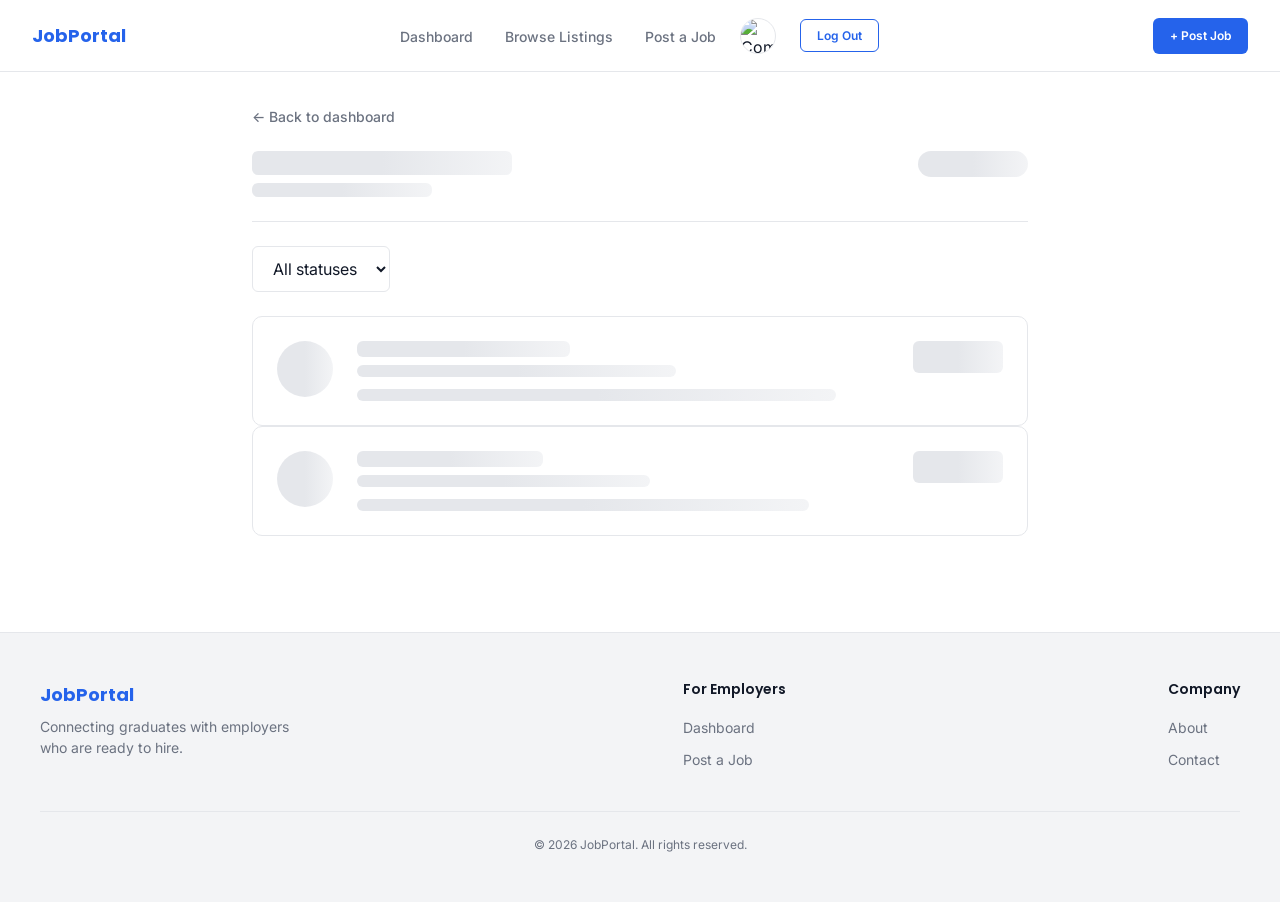
==== applicants.html @ 9f1671d1 "Add files via upload" ====
<!DOCTYPE html>
<html lang="en">

<head>
  <meta charset="UTF-8">
  <title>Applicants — JobPortal</title>
  <meta name="viewport" content="width=device-width, initial-scale=1.0">
  <link rel="preconnect" href="https://fonts.googleapis.com">
  <link href="https://fonts.googleapis.com/css2?family=Poppins:wght@600;700&family=Inter:wght@400;500;600&display=swap"
    rel="stylesheet">
  <link rel="stylesheet" href="tokens.css">
  <link rel="stylesheet" href="components.css">
  <link rel="stylesheet" href="applicants.css">
</head>

<body>

  <!-- NAVBAR — employer state -->
  <nav class="navbar js-navbar-employer" id="navbar-employer">
    <a href="employer-dashboard.html" class="navbar__logo">JobPortal</a>
    <div class="navbar__mobile-menu js-navbar-links">
      <ul class="navbar__links">
        <li><a href="employer-dashboard.html">Dashboard</a></li>
        <li><a href="listings.html">Browse Listings</a></li>
        <li><a href="post-job.html">Post a Job</a></li>
      </ul>
      <a href="company-profile.html">
        <img src="https://via.placeholder.com/36" alt="Company logo" class="navbar__avatar js-navbar-avatar">
      </a>
      <button class="btn btn--secondary btn--sm js-logout-btn">
        <span class="spinner js-logout-spinner" hidden></span>
        <span class="js-logout-text">Log Out</span>
      </button>
    </div>
    <div class="navbar__actions">
      <a href="post-job.html" class="btn btn--primary btn--sm">+ Post Job</a>
    </div>
    <button class="navbar__toggle js-navbar-toggle" aria-label="Open menu">&#9776;</button>
  </nav>

  <main class="applicants-page">
    <a href="employer-dashboard.html" class="back-link">&larr; Back to dashboard</a>

    <!-- ============================================================
         JOB CONTEXT HEADER
         JS reads the job ID from the URL (e.g. ?jobId=abc123) and
         fills in this job's own details here, so the employer knows
         exactly which listing these applicants belong to.
    ============================================================= -->
    <div class="applicants-header js-applicants-header-skeleton">
      <div>
        <div class="skeleton" style="width:260px;height:24px;margin-bottom:8px;"></div>
        <div class="skeleton" style="width:180px;height:14px;"></div>
      </div>
      <div class="skeleton" style="width:110px;height:26px;border-radius:999px;"></div>
    </div>

    <div class="applicants-header js-applicants-header" hidden>
      <div>
        <h1 class="applicants-header__title js-job-title">Frontend Developer</h1>
        <p class="applicants-header__meta js-job-meta">Lagos, Nigeria &middot; Full-time &middot; Posted Jul 18, 2026
        </p>
      </div>
      <span class="js-applicant-count applicants-header__count"> applicants</span>
    </div>

    <!-- Filter by application status -->
    <div class="applicants-toolbar">
      <select class="form-select js-applicant-status-filter" style="width: auto;">
        <option value="all">All statuses</option>
        <option value="pending">Pending</option>
        <option value="accepted">Accepted</option>
        <option value="rejected">Rejected</option>
      </select>
    </div>

    <!-- ============================================================
         APPLICANTS LIST
         The card below is ONE example. Your JS clears .js-applicants-list
         and renders one of these per application document tied to
         this job, fetched from Firestore.
    ============================================================= -->
    <div class="applicants-list js-applicants-list">

      <div class="skeleton-loading js-applicants-skeleton">
        <div class="applicant-card">
          <div class="skeleton" style="width:56px;height:56px;border-radius:50%;flex-shrink:0;"></div>
          <div style="flex:1;display:flex;flex-direction:column;gap:8px;">
            <div class="skeleton" style="width:40%;height:16px;"></div>
            <div class="skeleton" style="width:60%;height:12px;"></div>
            <div class="skeleton" style="width:90%;height:12px;margin-top:4px;"></div>
          </div>
          <div class="skeleton" style="width:90px;height:32px;border-radius:6px;flex-shrink:0;"></div>
        </div>
        <div class="applicant-card">
          <div class="skeleton" style="width:56px;height:56px;border-radius:50%;flex-shrink:0;"></div>
          <div style="flex:1;display:flex;flex-direction:column;gap:8px;">
            <div class="skeleton" style="width:35%;height:16px;"></div>
            <div class="skeleton" style="width:55%;height:12px;"></div>
            <div class="skeleton" style="width:85%;height:12px;margin-top:4px;"></div>
          </div>
          <div class="skeleton" style="width:90px;height:32px;border-radius:6px;flex-shrink:0;"></div>
        </div>
      </div>

      <!-- <div class="applicant-card">
        <img src="https://via.placeholder.com/56" alt="" class="applicant-card__photo">

        <div class="applicant-card__info">
          <span class="applicant-card__name">Jane Doe</span>
          <span class="applicant-card__field">Computer Science &middot; Applied Jul 20, 2026</span>
          <p class="applicant-card__note">
            "I've been building projects with React and Firebase for the past year
            and would love to bring that experience to your team."
          </p>
        </div>

        <div class="applicant-card__actions">
          <a href="#" class="btn btn--secondary btn--sm js-view-cv-link" target="_blank">View CV</a>
          <select class="form-select js-applicant-status-select" style="width: auto;">
            <option value="pending">Pending</option>
            <option value="accepted">Accept</option>
            <option value="rejected">Reject</option>
          </select>
        </div>
      </div> -->

      <!-- <div class="applicant-card">
        <img src="https://via.placeholder.com/56" alt="" class="applicant-card__photo">

        <div class="applicant-card__info">
          <span class="applicant-card__name">John Smith</span>
          <span class="applicant-card__field">Software Engineering &middot; Applied Jul 19, 2026</span>
          <p class="applicant-card__note">
            "Excited about this role — I've worked on a few vanilla JS projects
            with Firestore that map closely to what you're building."
          </p>
        </div>

        <div class="applicant-card__actions">
          <a href="#" class="btn btn--secondary btn--sm js-view-cv-link" target="_blank">View CV</a>
          <select class="form-select js-applicant-status-select" style="width: auto;">
            <option value="pending" selected>Pending</option>
            <option value="accepted">Accept</option>
            <option value="rejected">Reject</option>
          </select>
        </div>
      </div> -->
    </div>

    <!-- Empty state - shown when this job has zero applicants -->
    <div class="empty-state js-no-applicants" hidden>
      <p class="empty-state__title">No applicants yet</p>
      <p class="empty-state__desc">Once graduates apply, they'll show up here.</p>
    </div>
  </main>

  <!-- FOOTER -->
  <footer class="footer">
    <div class="footer__inner">
      <div class="footer__col">
        <div class="footer__brand">JobPortal</div>
        <p style="font-size: var(--fs-sm); color: var(--color-text-muted); max-width: 260px;">
          Connecting graduates with employers who are ready to hire.
        </p>
      </div>
      <div class="footer__col">
        <h4>For Employers</h4>
        <ul>
          <li><a href="employer-dashboard.html">Dashboard</a></li>
          <li><a href="post-job.html">Post a Job</a></li>
        </ul>
      </div>
      <div class="footer__col">
        <h4>Company</h4>
        <ul>
          <li><a href="about.html">About</a></li>
          <li><a href="Contact.html">Contact</a></li>
        </ul>
      </div>
    </div>
    <div class="footer__bottom">
      &copy; 2026 JobPortal. All rights reserved.
    </div>
  </footer>

  <div class="toast js-toast" hidden>
    <span class="toast__icon js-toast-icon">⚠️</span>
    <span class="js-toast-message">Message goes here</span>
  </div>

  <script type="module" src="applicants.js"></script>
</body>

</html>
---- tokens.css ----
/* ==========================================================================
   DESIGN TOKENS
   Shared CSS custom properties used across every page.
   Link this file FIRST in every HTML page, before any other stylesheet.
   ========================================================================== */

:root {
  /* ---- Brand / Accent Colors ---- */
  --color-primary: #2563eb; /* main accent - blue (trust/corporate) */
  --color-primary-dark: #1d4ed8; /* hover states */
  --color-primary-light: #dbeafe; /* soft backgrounds, badges */

  /* ---- Status Colors (job application states, alerts) ---- */
  --color-success: #16a34a; /* accepted / approved */
  --color-danger: #dc2626; /* rejected / errors */
  --color-warning: #d97706; /* pending */

  /* ---- Neutrals ---- */
  --color-text: #111827; /* near-black, body text */
  --color-text-muted: #6b7280; /* secondary text, labels */
  --color-border: #e5e7eb; /* dividers, input borders */
  --color-bg: #ffffff; /* page background */
  --color-bg-soft: #f3f4f6; /* section backgrounds, cards */
  --color-white: #ffffff;

  /* ---- Typography ---- */
  --font-heading: 'Poppins', sans-serif;
  --font-body: 'Inter', sans-serif;

  --fs-xs: 0.75rem; /* 12px - small labels */
  --fs-sm: 0.875rem; /* 14px - form hints, meta text */
  --fs-base: 1rem; /* 16px - body text */
  --fs-lg: 1.125rem; /* 18px - subheadings */
  --fs-xl: 1.5rem; /* 24px - section titles */
  --fs-2xl: 2rem; /* 32px - page titles */
  --fs-3xl: 2.75rem; /* 44px - hero heading */

  --fw-regular: 400;
  --fw-medium: 500;
  --fw-semibold: 600;
  --fw-bold: 700;

  /* ---- Spacing Scale ---- */
  --space-xs: 0.25rem; /* 4px */
  --space-sm: 0.5rem; /* 8px */
  --space-md: 1rem; /* 16px */
  --space-lg: 1.5rem; /* 24px */
  --space-xl: 2rem; /* 32px */
  --space-2xl: 3rem; /* 48px */
  --space-3xl: 4rem; /* 64px */

  /* ---- Layout ---- */
  --max-width: 1200px; /* main content container width */
  --navbar-height: 72px;

  /* ---- Radius ---- */
  --radius-sm: 6px; /* inputs, small buttons */
  --radius-md: 10px; /* cards */
  --radius-lg: 16px; /* modals, larger panels */
  --radius-full: 999px; /* pills, avatars */

  /* ---- Shadows ---- */
  --shadow-sm: 0 1px 2px rgba(17, 24, 39, 0.06);
  --shadow-md: 0 4px 12px rgba(17, 24, 39, 0.08);
  --shadow-lg: 0 10px 24px rgba(17, 24, 39, 0.12);

  /* ---- Transitions ---- */
  --transition-fast: 0.15s ease;
  --transition-base: 0.25s ease;
}

/* ---- Basic Reset (kept minimal, not opinionated about layout) ---- */
* {
  margin: 0;
  padding: 0;
  box-sizing: border-box;
}

body {
  font-family: var(--font-body);
  font-size: var(--fs-base);
  color: var(--color-text);
  background-color: var(--color-bg);
  line-height: 1.5;
}

h1, h2, h3, h4, h5, h6 {
  font-family: var(--font-heading);
  font-weight: var(--fw-semibold);
  line-height: 1.25;
}

a {
  text-decoration: none;
  color: inherit;
}

img {
  max-width: 100%;
  display: block;
}

button {
  font-family: var(--font-body);
  cursor: pointer;
}
---- components.css ----
/* ==========================================================================
   SHARED COMPONENTS
   Link this AFTER tokens.css, BEFORE your page-specific CSS, on every page.
   ========================================================================== */

/* ---------------------------------------------------------------------------
   NAVBAR
--------------------------------------------------------------------------- */

.toast {
  position: fixed;
  top: -80px;
  left: 50%;
  transform: translateX(-50%);
  display: flex;
  align-items: center;
  gap: var(--space-sm);
  background-color: var(--color-text);
  color: var(--color-white);
  padding: var(--space-md) var(--space-lg);
  border-radius: var(--radius-md);
  box-shadow: var(--shadow-lg);
  font-size: var(--fs-sm);
  font-weight: var(--fw-medium);
  z-index: 300;
  transition: top 0.35s ease;
}

.toast[hidden] {
  display: none;
}

.toast--visible {
  top: 24px;
}

.toast__icon {
  font-size: var(--fs-base);
}





.info-banner {
  background-color: var(--color-primary-light);
  color: var(--color-primary-dark);
  border: 1px solid var(--color-primary);
  border-radius: var(--radius-sm);
  padding: var(--space-md);
  font-size: var(--fs-sm);
  margin-bottom: var(--space-lg);
}

.navbar {
  height: var(--navbar-height);
  display: flex;
  align-items: center;
  justify-content: space-between;
  padding: 0 var(--space-xl);
  border-bottom: 1px solid var(--color-border);
  background-color: var(--color-white);
  position: sticky;
  top: 0;
  z-index: 100;
}

.navbar__logo {
  font-family: var(--font-heading);
  font-size: var(--fs-lg);
  font-weight: var(--fw-bold);
  color: var(--color-primary);
}

.navbar__links {
  display: flex;
  align-items: center;
  gap: var(--space-xl);
  list-style: none;
}

.navbar__links a {
  font-size: var(--fs-sm);
  font-weight: var(--fw-medium);
  color: var(--color-text-muted);
  transition: color var(--transition-fast);
}

.navbar__links a:hover,
.navbar__links a.active {
  color: var(--color-primary);
}

.navbar__actions {
  display: flex;
  align-items: center;
  gap: var(--space-md);
}

.navbar__avatar {
  width: 36px;
  height: 36px;
  border-radius: var(--radius-full);
  object-fit: cover;
  border: 1px solid var(--color-border);
}

.navbar__toggle {
  display: none;
  background: none;
  border: none;
  font-size: var(--fs-xl);
  color: var(--color-text);
}

/* Wrapper used on mobile: holds the links + whichever action buttons
   should collapse into the hamburger dropdown (e.g. Log Out, Log In).
   On desktop this just behaves like a normal inline flex row. */
.navbar__mobile-menu {
  display: flex;
  align-items: center;
  gap: var(--space-lg);
}

@media (max-width: 768px) {
  .navbar__mobile-menu {
    display: none;
  }

  /* JS toggles this class (see navbar.js pattern) to reveal the dropdown */
  .navbar__mobile-menu.navbar__links--open {
    display: flex;
    flex-direction: column;
    align-items: flex-start;
    position: absolute;
    top: var(--navbar-height);
    left: 0;
    right: 0;
    background-color: var(--color-white);
    padding: var(--space-lg);
    border-bottom: 1px solid var(--color-border);
    gap: var(--space-md);
    z-index: 150;
    box-shadow: var(--shadow-md);
  }

  .navbar__mobile-menu .navbar__links {
    flex-direction: column;
    align-items: flex-start;
    gap: var(--space-md);
    width: 100%;
  }

  .navbar__toggle {
    display: block;
  }
}

/* ---------------------------------------------------------------------------
   FOOTER
--------------------------------------------------------------------------- */
.footer {
  background-color: var(--color-bg-soft);
  border-top: 1px solid var(--color-border);
  padding: var(--space-2xl) var(--space-xl);
  margin-top: var(--space-3xl);
}

.footer__inner {
  max-width: var(--max-width);
  margin: 0 auto;
  display: flex;
  flex-wrap: wrap;
  justify-content: space-between;
  gap: var(--space-xl);
}

.footer__brand {
  font-family: var(--font-heading);
  font-weight: var(--fw-bold);
  font-size: var(--fs-lg);
  color: var(--color-primary);
  margin-bottom: var(--space-sm);
}

.footer__col h4 {
  font-size: var(--fs-sm);
  font-weight: var(--fw-semibold);
  margin-bottom: var(--space-md);
  color: var(--color-text);
}

.footer__col ul {
  list-style: none;
}

.footer__col li {
  margin-bottom: var(--space-sm);
}

.footer__col a {
  font-size: var(--fs-sm);
  color: var(--color-text-muted);
  transition: color var(--transition-fast);
}

.footer__col a:hover {
  color: var(--color-primary);
}

.footer__bottom {
  max-width: var(--max-width);
  margin: var(--space-xl) auto 0;
  padding-top: var(--space-lg);
  border-top: 1px solid var(--color-border);
  font-size: var(--fs-xs);
  color: var(--color-text-muted);
  text-align: center;
}

/* ---------------------------------------------------------------------------
   BUTTONS
--------------------------------------------------------------------------- */
.btn {
  display: inline-flex;
  align-items: center;
  justify-content: center;
  gap: var(--space-sm);
  padding: 0.75rem 1.5rem;
  font-size: var(--fs-sm);
  font-weight: var(--fw-semibold);
  border-radius: var(--radius-sm);
  border: 1px solid transparent;
  transition: background-color var(--transition-fast), border-color var(--transition-fast), color var(--transition-fast);
}

.btn[hidden] {
  display: none;
}

.btn:focus-visible {
  outline: 2px solid var(--color-primary);
  outline-offset: 2px;
}

.btn--primary {
  background-color: var(--color-primary);
  color: var(--color-white);
}
.btn--primary:hover {
  background-color: var(--color-primary-dark);
}

.btn--secondary {
  background-color: var(--color-white);
  color: var(--color-primary);
  border-color: var(--color-primary);
}
.btn--secondary:hover {
  background-color: var(--color-primary-light);
}

.btn--danger {
  background-color: var(--color-white);
  color: var(--color-danger);
  border-color: var(--color-danger);
}
.btn--danger:hover {
  background-color: var(--color-danger);
  color: var(--color-white);
}

.btn--full {
  width: 100%;
}

.btn--sm {
  padding: 0.5rem 1rem;
  font-size: var(--fs-xs);
}

/* ---------------------------------------------------------------------------
   SPINNER
--------------------------------------------------------------------------- */
.spinner {
  display: inline-block;
  width: 16px;
  height: 16px;
  border: 2px solid rgba(255, 255, 255, 0.4);
  border-top-color: var(--color-white);
  border-radius: 50%;
  animation: spin 0.6s linear infinite;
}

.spinner[hidden] {
  display: none;
}

.btn--secondary .spinner,
.btn--danger .spinner {
  border: 2px solid rgba(37, 99, 235, 0.25);
  border-top-color: var(--color-primary);
}

.btn--danger .spinner {
  border-color: rgba(220, 38, 38, 0.25);
  border-top-color: var(--color-danger);
}

@keyframes spin {
  to { transform: rotate(360deg); }
}

/* ---------------------------------------------------------------------------
   SKELETON LOADING
--------------------------------------------------------------------------- */
.skeleton {
  background: linear-gradient(90deg, #e5e7eb 25%, #f3f4f6 50%, #e5e7eb 75%);
  background-size: 200% 100%;
  animation: skeleton-shimmer 1.5s ease-in-out infinite;
  border-radius: var(--radius-sm);
}

@keyframes skeleton-shimmer {
  0% { background-position: 200% 0; }
  100% { background-position: -200% 0; }
}

/* ---------------------------------------------------------------------------
   FORM INPUTS
--------------------------------------------------------------------------- */
.form-group {
  margin-bottom: var(--space-lg);
}

.form-group label {
  display: block;
  font-size: var(--fs-sm);
  font-weight: var(--fw-medium);
  color: var(--color-text);
  margin-bottom: var(--space-sm);
}

.form-group .form-hint {
  display: block;
  font-size: var(--fs-xs);
  color: var(--color-text-muted);
  margin-top: var(--space-xs);
}

.form-input,
.form-select,
.form-textarea {
  width: 100%;
  padding: 0.7rem 1rem;
  font-family: var(--font-body);
  font-size: var(--fs-base);
  color: var(--color-text);
  background-color: var(--color-white);
  border: 1px solid var(--color-border);
  border-radius: var(--radius-sm);
  transition: border-color var(--transition-fast), box-shadow var(--transition-fast);
}

.form-input:focus,
.form-select:focus,
.form-textarea:focus {
  outline: none;
  border-color: var(--color-primary);
  box-shadow: 0 0 0 3px var(--color-primary-light);
}

.form-input.is-invalid,
.form-select.is-invalid,
.form-textarea.is-invalid {
  border-color: var(--color-danger);
}

.form-error {
  display: block;
  font-size: var(--fs-xs);
  color: var(--color-danger);
  margin-top: var(--space-xs);
}

.form-textarea {
  resize: vertical;
  min-height: 120px;
}

.role-toggle {
  display: flex;
  gap: var(--space-md);
  margin-bottom: var(--space-xl);
}

.role-toggle input {
  display: none;
}

.role-toggle label {
  flex: 1;
  text-align: center;
  padding: var(--space-md);
  border: 1px solid var(--color-border);
  border-radius: var(--radius-sm);
  font-weight: var(--fw-medium);
  color: var(--color-text-muted);
  cursor: pointer;
  transition: all var(--transition-fast);
}

.role-toggle input:checked + label {
  border-color: var(--color-primary);
  background-color: var(--color-primary-light);
  color: var(--color-primary);
}

/* ---------------------------------------------------------------------------
   AUTH LAYOUT
--------------------------------------------------------------------------- */
.auth-page {
  min-height: calc(100vh - var(--navbar-height));
  display: flex;
  align-items: center;
  justify-content: center;
  background-color: var(--color-bg-soft);
  padding: var(--space-2xl) var(--space-md);
}

.auth-card {
  width: 100%;
  max-width: 420px;
  background-color: var(--color-white);
  border: 1px solid var(--color-border);
  border-radius: var(--radius-lg);
  box-shadow: var(--shadow-md);
  padding: var(--space-2xl);
}

.auth-card__title {
  font-size: var(--fs-xl);
  margin-bottom: var(--space-xs);
  text-align: center;
}

.auth-card__subtitle {
  font-size: var(--fs-sm);
  color: var(--color-text-muted);
  text-align: center;
  margin-bottom: var(--space-xl);
}

.auth-card__footer {
  text-align: center;
  font-size: var(--fs-sm);
  color: var(--color-text-muted);
  margin-top: var(--space-lg);
}

.auth-card__footer a {
  color: var(--color-primary);
  font-weight: var(--fw-medium);
}

.auth-divider {
  display: flex;
  align-items: center;
  gap: var(--space-md);
  margin: var(--space-lg) 0;
  font-size: var(--fs-xs);
  color: var(--color-text-muted);
}

.auth-divider::before,
.auth-divider::after {
  content: "";
  flex: 1;
  height: 1px;
  background-color: var(--color-border);
}

.auth-alert {
  font-size: var(--fs-sm);
  padding: var(--space-md);
  border-radius: var(--radius-sm);
  margin-bottom: var(--space-lg);
  display: none;
}

.auth-alert--error {
  background-color: #fee2e2;
  color: var(--color-danger);
  border: 1px solid #fecaca;
}

.auth-alert--success {
  background-color: #dcfce7;
  color: var(--color-success);
  border: 1px solid #bbf7d0;
}

.checkbox-label {
  display: flex;
  align-items: flex-start;
  gap: var(--space-sm);
  font-size: var(--fs-sm);
  color: var(--color-text-muted);
  cursor: pointer;
}

.checkbox-label input[type="checkbox"] {
  margin-top: 3px;
  width: 16px;
  height: 16px;
  accent-color: var(--color-primary);
  flex-shrink: 0;
}

.checkbox-label a {
  color: var(--color-primary);
  font-weight: var(--fw-medium);
}

.back-link {
  display: inline-block;
  font-size: var(--fs-sm);
  color: var(--color-text-muted);
  margin-bottom: var(--space-lg);
  font-weight: var(--fw-medium);
}

.back-link:hover {
  color: var(--color-primary);
}

/* ---------------------------------------------------------------------------
   PROFILE PAGE LAYOUT
--------------------------------------------------------------------------- */
.profile-page {
  max-width: 720px;
  margin: 0 auto;
  padding: var(--space-xl);
}

.profile-page__title {
  font-size: var(--fs-2xl);
  margin-bottom: var(--space-xs);
}

.profile-page__subtitle {
  font-size: var(--fs-base);
  color: var(--color-text-muted);
  margin-bottom: var(--space-xl);
}

.profile-layout {
  display: flex;
  flex-direction: column;
  gap: var(--space-lg);
}

.profile-card {
  background-color: var(--color-white);
  border: 1px solid var(--color-border);
  border-radius: var(--radius-md);
  padding: var(--space-xl);
}

.profile-card__title {
  font-size: var(--fs-lg);
  margin-bottom: var(--space-lg);
}

.profile-card__desc {
  font-size: var(--fs-sm);
  color: var(--color-text-muted);
  margin-bottom: var(--space-lg);
}

.profile-card--danger {
  border-color: #fecaca;
  background-color: #fef2f2;
}

.profile-card--danger .profile-card__title {
  color: var(--color-danger);
}

.photo-upload {
  display: flex;
  align-items: center;
  gap: var(--space-lg);
}

.photo-upload__preview {
  width: 96px;
  height: 96px;
  border-radius: var(--radius-full);
  object-fit: cover;
  border: 1px solid var(--color-border);
  flex-shrink: 0;
}

label.btn {
  cursor: pointer;
  display: inline-flex;
  margin-bottom: var(--space-sm);
}

@media (max-width: 600px) {
  .photo-upload {
    flex-direction: column;
    text-align: center;
  }
}

/* ---------------------------------------------------------------------------
   STATS ROW
--------------------------------------------------------------------------- */
.stats-row {
  display: grid;
  grid-template-columns: repeat(4, 1fr);
  gap: var(--space-lg);
  margin-bottom: var(--space-2xl);
}

.stat-box {
  background-color: var(--color-white);
  border: 1px solid var(--color-border);
  border-radius: var(--radius-md);
  padding: var(--space-lg);
  text-align: center;
}

.stat-box__number {
  display: block;
  font-family: var(--font-heading);
  font-size: var(--fs-2xl);
  font-weight: var(--fw-bold);
  color: var(--color-primary);
}

.stat-box__label {
  display: block;
  font-size: var(--fs-sm);
  color: var(--color-text-muted);
  margin-top: var(--space-xs);
}

@media (max-width: 768px) {
  .stats-row {
    grid-template-columns: repeat(2, 1fr);
  }
}

/* ---------------------------------------------------------------------------
   EMPTY STATE
--------------------------------------------------------------------------- */
.empty-state {
  text-align: center;
  padding: var(--space-3xl) var(--space-xl);
  background-color: var(--color-bg-soft);
  border-radius: var(--radius-md);
}

.empty-state__title {
  font-size: var(--fs-lg);
  font-weight: var(--fw-semibold);
  margin-bottom: var(--space-sm);
}

.empty-state__desc {
  font-size: var(--fs-sm);
  color: var(--color-text-muted);
  margin-bottom: var(--space-lg);
}

/* ---------------------------------------------------------------------------
   JOB CARD
--------------------------------------------------------------------------- */
.job-card {
  display: flex;
  flex-direction: column;
  gap: var(--space-sm);
  padding: var(--space-lg);
  background-color: var(--color-white);
  border: 1px solid var(--color-border);
  border-radius: var(--radius-md);
  transition: box-shadow var(--transition-fast), transform var(--transition-fast);
}

.job-card:hover {
  box-shadow: var(--shadow-md);
  transform: translateY(-2px);
}

.job-card__top {
  display: flex;
  justify-content: space-between;
  align-items: flex-start;
  gap: var(--space-md);
}

.job-card__title {
  font-size: var(--fs-lg);
  font-weight: var(--fw-semibold);
  color: var(--color-text);
}

.job-card__company {
  font-size: var(--fs-sm);
  color: var(--color-text-muted);
  margin-top: 2px;
}

.job-card__logo {
  width: 48px;
  height: 48px;
  border-radius: var(--radius-sm);
  object-fit: cover;
  border: 1px solid var(--color-border);
  flex-shrink: 0;
}

.job-card__meta {
  display: flex;
  flex-wrap: wrap;
  gap: var(--space-sm);
  margin-top: var(--space-xs);
}

.job-card__tag {
  font-size: var(--fs-xs);
  font-weight: var(--fw-medium);
  padding: 0.3rem 0.7rem;
  border-radius: var(--radius-full);
  background-color: var(--color-bg-soft);
  color: var(--color-text-muted);
}

.job-card__footer {
  display: flex;
  justify-content: space-between;
  align-items: center;
  margin-top: var(--space-sm);
  padding-top: var(--space-sm);
  border-top: 1px solid var(--color-border);
}

.job-card__salary {
  font-size: var(--fs-sm);
  font-weight: var(--fw-semibold);
  color: var(--color-text);
}

.status-pill {
  font-size: var(--fs-xs);
  font-weight: var(--fw-semibold);
  padding: 0.3rem 0.75rem;
  border-radius: var(--radius-full);
  text-transform: capitalize;
}

.status-pill--pending {
  background-color: #fef3c7;
  color: var(--color-warning);
}

.status-pill--accepted {
  background-color: #dcfce7;
  color: var(--color-success);
}

.status-pill--rejected {
  background-color: #fee2e2;
  color: var(--color-danger);
}

/* ---------------------------------------------------------------------------
   NOTIFICATIONS
   Bell icon + unread badge + dropdown panel. Used in the graduate,
   employer, and admin navbars (not the logged-out one).
--------------------------------------------------------------------------- */
.notification-bell {
  position: relative;
  background: none;
  border: none;
  font-size: var(--fs-lg);
  color: var(--color-text-muted);
  padding: var(--space-xs);
  line-height: 1;
}

.notification-bell:hover {
  color: var(--color-text);
}

.notification-badge {
  position: absolute;
  top: -2px;
  right: -2px;
  min-width: 16px;
  height: 16px;
  padding: 0 4px;
  background-color: var(--color-danger);
  color: var(--color-white);
  font-size: 10px;
  font-weight: var(--fw-bold);
  border-radius: var(--radius-full);
  display: flex;
  align-items: center;
  justify-content: center;
  line-height: 1;
}

.notification-badge[hidden] {
  display: none;
}

.notification-dropdown {
  position: absolute;
  top: calc(100% + var(--space-sm));
  right: 0;
  width: 340px;
  max-width: 90vw;
  max-height: 420px;
  overflow-y: auto;
  background-color: var(--color-white);
  border: 1px solid var(--color-border);
  border-radius: var(--radius-md);
  box-shadow: var(--shadow-lg);
  z-index: 200;
}

.notification-dropdown[hidden] {
  display: none;
}

.notification-dropdown__header {
  display: flex;
  justify-content: space-between;
  align-items: center;
  padding: var(--space-md) var(--space-lg);
  border-bottom: 1px solid var(--color-border);
}

.notification-dropdown__title {
  font-size: var(--fs-sm);
  font-weight: var(--fw-semibold);
}

.notification-dropdown__mark-all {
  background: none;
  border: none;
  font-size: var(--fs-xs);
  font-weight: var(--fw-medium);
  color: var(--color-primary);
}

.notification-item {
  display: block;
  padding: var(--space-md) var(--space-lg);
  border-bottom: 1px solid var(--color-border);
  font-size: var(--fs-sm);
  color: var(--color-text-muted);
}

.notification-item:last-child {
  border-bottom: none;
}

.notification-item--unread {
  background-color: var(--color-primary-light);
  color: var(--color-text);
  font-weight: var(--fw-medium);
}

.notification-item__time {
  display: block;
  font-size: var(--fs-xs);
  color: var(--color-text-muted);
  font-weight: var(--fw-regular);
  margin-top: 2px;
}

.notification-dropdown__empty {
  padding: var(--space-2xl) var(--space-lg);
  text-align: center;
  font-size: var(--fs-sm);
  color: var(--color-text-muted);
}

/* ---------------------------------------------------------------------------
   MODAL
   Shared by Job Details (Apply modal) and Edit Profile (delete account
   confirmation + reauth modals).
--------------------------------------------------------------------------- */
.modal-overlay {
  position: fixed;
  inset: 0;
  background-color: rgba(17, 24, 39, 0.5);
  display: flex;
  align-items: center;
  justify-content: center;
  padding: var(--space-md);
  z-index: 200;
}

.modal-overlay[hidden] {
  display: none;
}

.modal {
  position: relative;
  width: 100%;
  max-width: 420px;
  background-color: var(--color-white);
  border-radius: var(--radius-lg);
  box-shadow: var(--shadow-lg);
  padding: var(--space-2xl);
}

.modal--danger {
  border-top: 4px solid var(--color-danger);
}

.modal__close {
  position: absolute;
  top: var(--space-md);
  right: var(--space-md);
  background: none;
  border: none;
  font-size: var(--fs-xl);
  color: var(--color-text-muted);
  line-height: 1;
}

.modal__close:hover {
  color: var(--color-text);
}

.modal__icon {
  font-size: var(--fs-2xl);
  margin-bottom: var(--space-sm);
}

.modal__title {
  font-size: var(--fs-lg);
  margin-bottom: var(--space-xs);
  padding-right: var(--space-xl);
}

.modal__subtitle {
  font-size: var(--fs-sm);
  color: var(--color-text-muted);
  margin-bottom: var(--space-lg);
---- applicants.css ----
/* ==========================================================================
   APPLICANTS PAGE STYLES
   Link order: tokens.css -> components.css -> applicants.css
   ========================================================================== */

.applicants-page {
  max-width: 840px;
  margin: 0 auto;
  padding: var(--space-xl);
}

/* ---------------------------------------------------------------------------
   JOB CONTEXT HEADER
--------------------------------------------------------------------------- */
.applicants-header {
  display: flex;
  justify-content: space-between;
  align-items: flex-start;
  margin-bottom: var(--space-lg);
  padding-bottom: var(--space-lg);
  border-bottom: 1px solid var(--color-border);
}

.applicants-header[hidden]{
  display: none;
}

.applicants-header__title {
  font-size: var(--fs-xl);
  margin-bottom: var(--space-xs);
}

.applicants-header__meta {
  font-size: var(--fs-sm);
  color: var(--color-text-muted);
}

.applicants-header__count {
  font-size: var(--fs-sm);
  font-weight: var(--fw-semibold);
  color: var(--color-primary);
  background-color: var(--color-primary-light);
  padding: var(--space-xs) var(--space-md);
  border-radius: var(--radius-full);
  white-space: nowrap;
}

.applicants-toolbar {
  margin-bottom: var(--space-lg);
}

/* ---------------------------------------------------------------------------
   APPLICANT CARD
--------------------------------------------------------------------------- */
.applicants-list {
  display: flex;
  flex-direction: column;
  gap: var(--space-md);
}

.applicant-card {
  display: flex;
  gap: var(--space-lg);
  background-color: var(--color-white);
  border: 1px solid var(--color-border);
  border-radius: var(--radius-md);
  padding: var(--space-lg);
}

.applicant-card__photo {
  width: 56px;
  height: 56px;
  border-radius: var(--radius-full);
  object-fit: cover;
  border: 1px solid var(--color-border);
  flex-shrink: 0;
}

.applicant-card__info {
  flex: 1;
  display: flex;
  flex-direction: column;
  min-width: 0;
}

.applicant-card__name {
  font-size: var(--fs-base);
  font-weight: var(--fw-semibold);
  color: var(--color-text);
}

.applicant-card__field {
  font-size: var(--fs-xs);
  color: var(--color-text-muted);
  margin-bottom: var(--space-sm);
}

.applicant-card__note {
  font-size: var(--fs-sm);
  color: var(--color-text-muted);
  font-style: italic;
  line-height: 1.5;
}

.applicant-card__actions {
  display: flex;
  flex-direction: column;
  gap: var(--space-sm);
  align-items: flex-end;
  flex-shrink: 0;
}

/* ---------------------------------------------------------------------------
   RESPONSIVE
--------------------------------------------------------------------------- */
@media (max-width: 600px) {
  .applicants-header {
    flex-direction: column;
    gap: var(--space-sm);
  }

  .applicant-card {
    flex-direction: column;
  }

  .applicant-card__actions {
    flex-direction: row;
    align-items: center;
    width: 100%;
  }
}
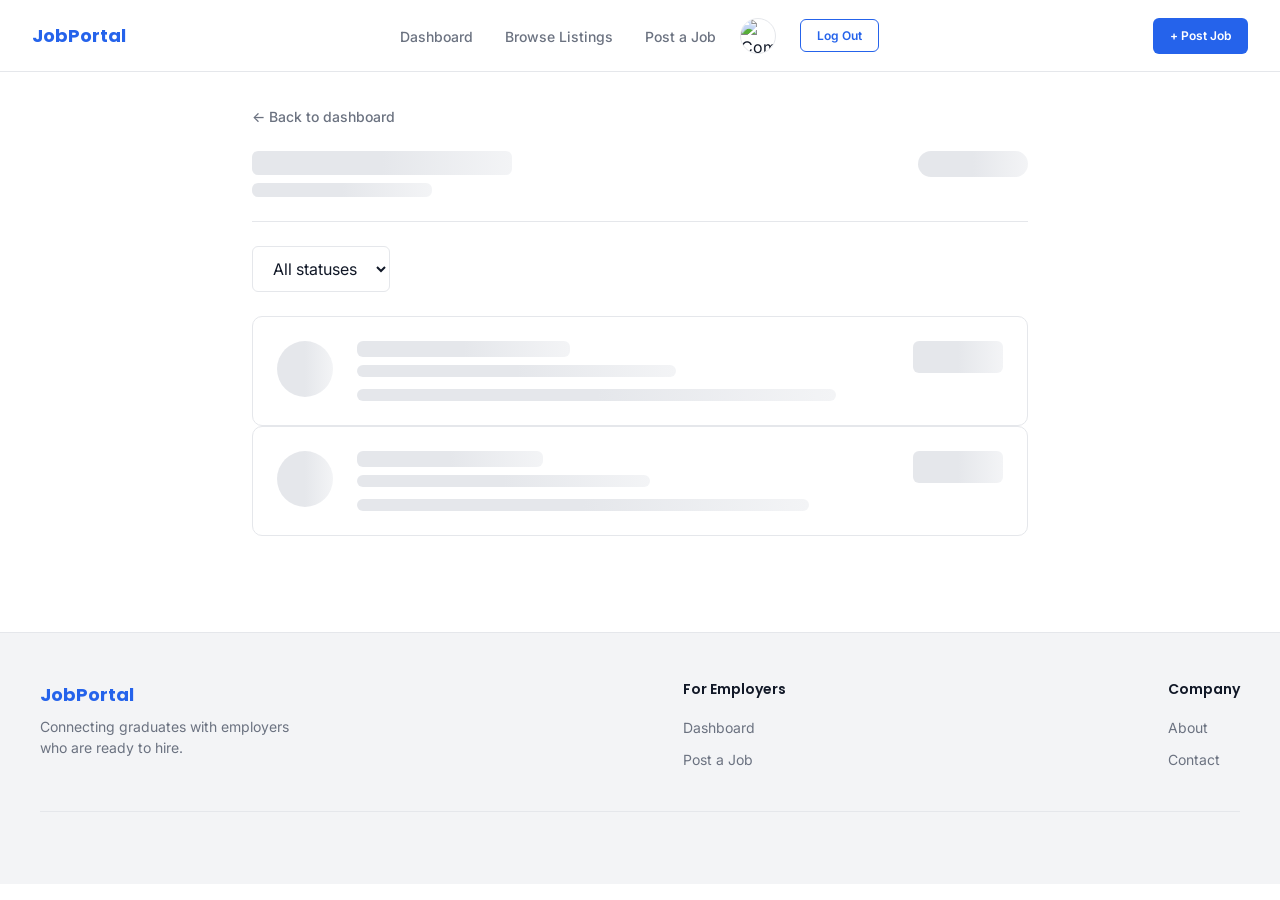
==== commit 4a28a739: "Fix HTML structure and formatting in applicants.html" ====
--- a/applicants.html
+++ b/applicants.html
@@ -180,7 +180,7 @@
       </div>
     </div>
     <div class="footer__bottom">
-      &copy; 2026 JobPortal. All rights reserved.
+    
     </div>
   </footer>
 
@@ -192,4 +192,4 @@
   <script type="module" src="applicants.js"></script>
 </body>
 
-</html>+</html>
